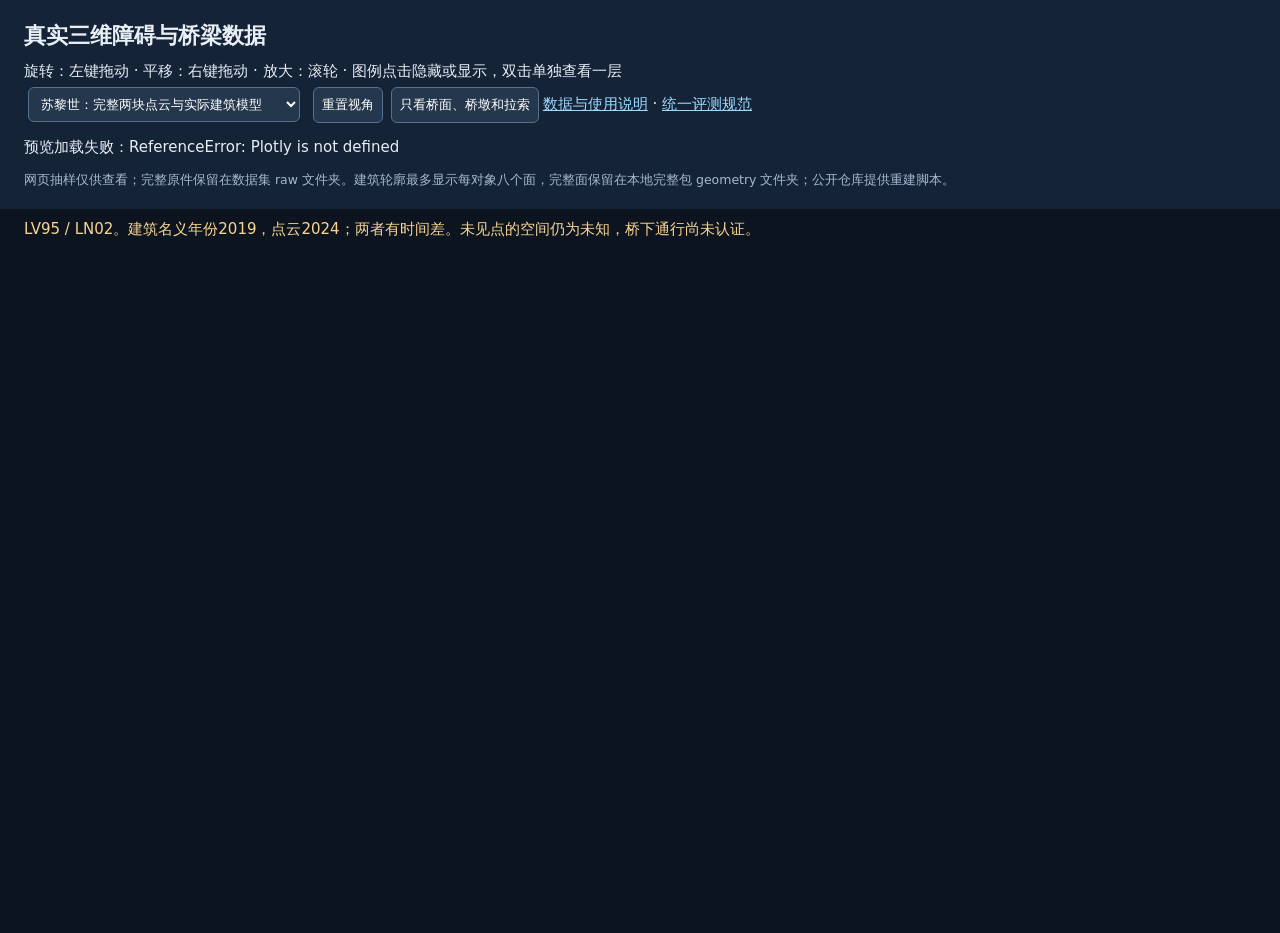
==== precision3d/index.html @ f085e9fa "Add source-verified 3D buildings and bridge scans with prerelease multi-UAV evaluation protocol" ====
<!doctype html><html lang="zh-CN"><meta charset="utf-8"><meta name="viewport" content="width=device-width,initial-scale=1"><title>精密低空三维数据 · 多无人机基准</title>
<style>body{margin:0;background:#0c1420;color:#e7eef6;font:15px/1.6 system-ui}header{padding:18px 24px;background:#152337}h1{font-size:22px;margin:0 0 6px}select,button{background:#24374c;color:white;border:1px solid #55718e;border-radius:6px;padding:8px;margin:4px}#plot{height:76vh;min-height:500px}.notice{padding:8px 24px;color:#f9d491}a{color:#9ed9ff}small{color:#a5b9ce}#status{margin:8px 0}</style>
<header><h1>真实三维障碍与桥梁数据</h1><div>旋转：左键拖动 · 平移：右键拖动 · 放大：滚轮 · 图例点击隐藏或显示，双击单独查看一层</div>
<select id="scene"><option value="geometry">苏黎世：完整两块点云与实际建筑模型</option><option value="Aqueduct_rotated">伯明翰运河桥：作者旋转版本，桥下细看</option><option value="Aqueduct_labeled">伯明翰运河桥：作者标注版本</option><option value="Aqueduct_all">伯明翰运河桥：原始扫描范围</option></select>
<button id="reset">重置视角</button><button id="bridge">只看桥面、桥墩和拉索</button><a href="README_CN.md">数据与使用说明</a> · <a href="统一多无人机路径规划基准规范_CN.md">统一评测规范</a><div id="status">加载真实几何数据…</div><small>网页抽样仅供查看；完整原件保留在数据集 raw 文件夹。建筑轮廓最多显示每对象八个面，完整面保留在本地完整包 geometry 文件夹；公开仓库提供重建脚本。</small></header>
<div class="notice" id="notice">点云没有点的位置不代表无障碍。桥下自由空间尚未认证。建筑与点云年份不同，不能作为同时刻真值。</div><div id="plot"></div>
<script src="../vendor/plotly-2.35.2.min.js" onerror="this.onerror=null;this.src='https://cdn.plot.ly/plotly-2.35.2.min.js'"></script><script src="viewer.js"></script></html>
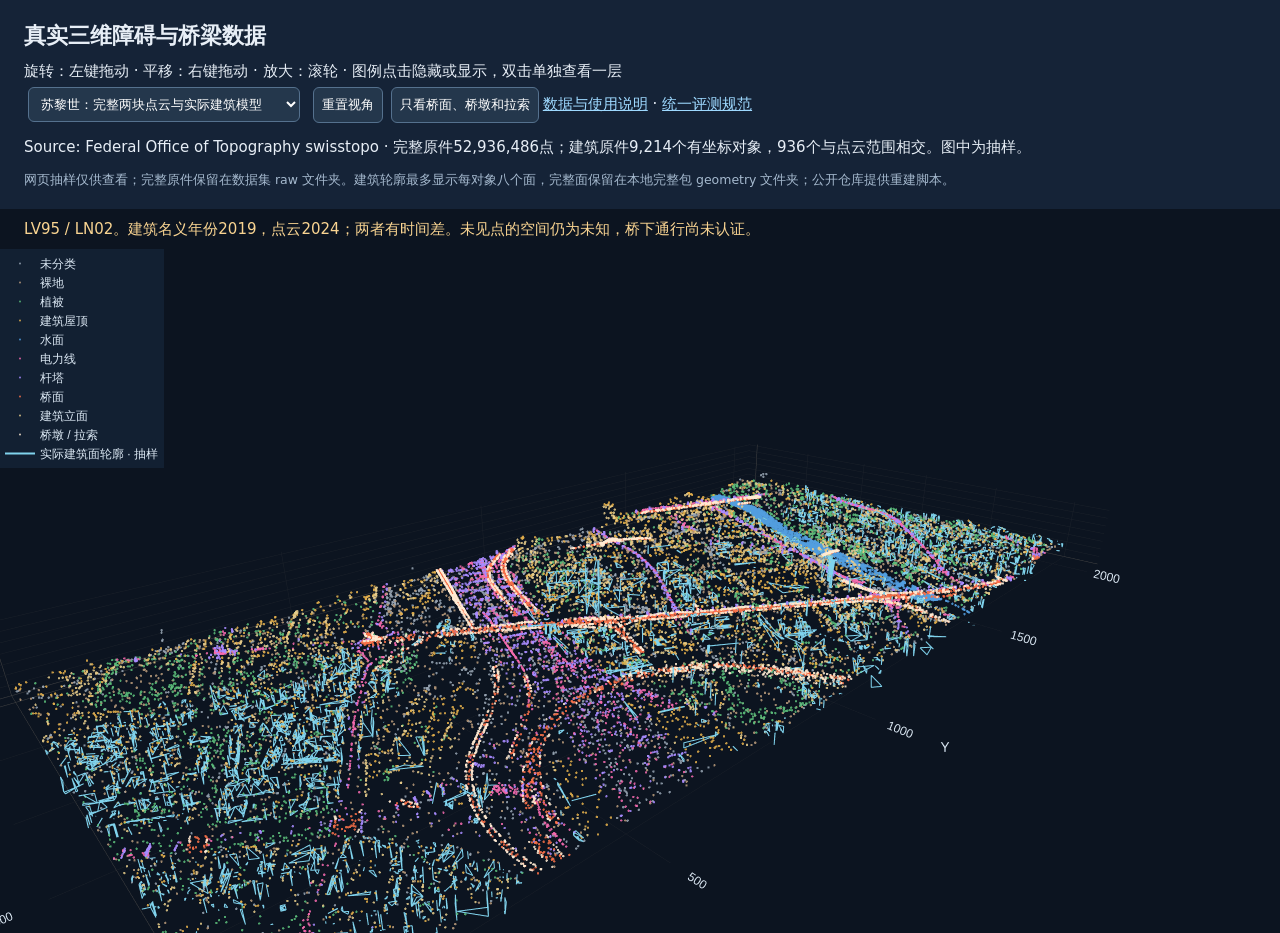
==== commit 83b7890c: "Serve pinned Plotly locally and await renderer before loading 3D scenes" ====
--- a/precision3d/index.html
+++ b/precision3d/index.html
@@ -4,4 +4,4 @@
 <select id="scene"><option value="geometry">苏黎世：完整两块点云与实际建筑模型</option><option value="Aqueduct_rotated">伯明翰运河桥：作者旋转版本，桥下细看</option><option value="Aqueduct_labeled">伯明翰运河桥：作者标注版本</option><option value="Aqueduct_all">伯明翰运河桥：原始扫描范围</option></select>
 <button id="reset">重置视角</button><button id="bridge">只看桥面、桥墩和拉索</button><a href="README_CN.md">数据与使用说明</a> · <a href="统一多无人机路径规划基准规范_CN.md">统一评测规范</a><div id="status">加载真实几何数据…</div><small>网页抽样仅供查看；完整原件保留在数据集 raw 文件夹。建筑轮廓最多显示每对象八个面，完整面保留在本地完整包 geometry 文件夹；公开仓库提供重建脚本。</small></header>
 <div class="notice" id="notice">点云没有点的位置不代表无障碍。桥下自由空间尚未认证。建筑与点云年份不同，不能作为同时刻真值。</div><div id="plot"></div>
-<script src="../vendor/plotly-2.35.2.min.js" onerror="this.onerror=null;this.src='https://cdn.plot.ly/plotly-2.35.2.min.js'"></script><script src="viewer.js"></script></html>
+<script src="load-plotly.js"></script><script src="viewer.js"></script></html>
